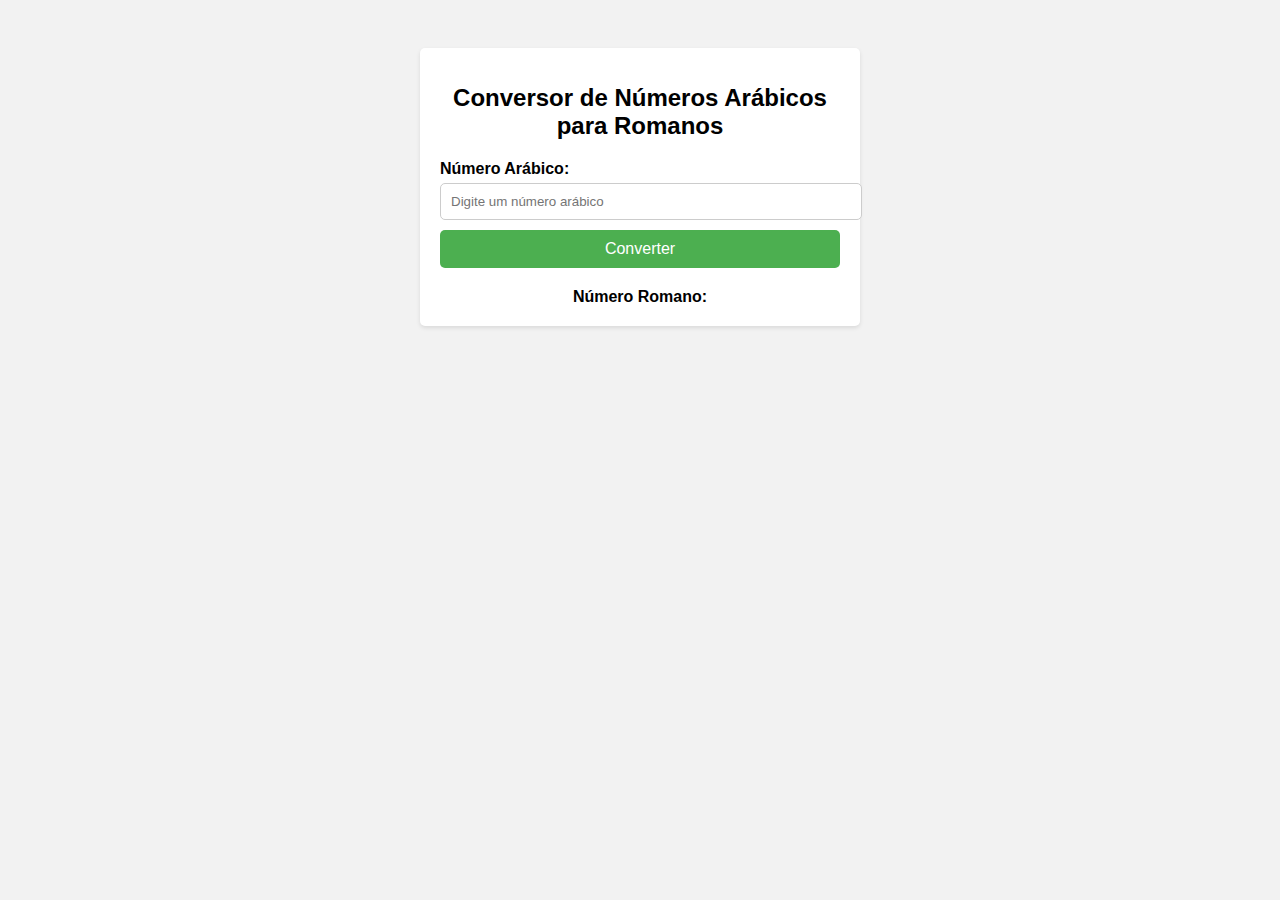
==== jogo-da-vida/index.html @ 0f781f37 "add new commit add jogo da vida" ====
<!DOCTYPE html>
<html>
<head>
  <title>Conversor de Números Arábicos para Romanos</title>
  <link rel="stylesheet" href="style.css" />
</head>
<body>
  <div class="container">
    <h1>Conversor de Números Arábicos para Romanos</h1>

    <div class="input-group">
      <label for="arabic">Número Arábico:</label>
      <input type="number" id="arabic" placeholder="Digite um número arábico">
    </div>

    <button onclick="convert()">Converter</button>

    <div class="result">
      <span class="result-label">Número Romano:</span>
      <span id="roman"></span>
    </div>
  </div>

  <script src="script.js"></script>
</body>
</html>
---- jogo-da-vida/style.css ----
body {
font-family: Arial, sans-serif;
background-color: #f2f2f2;
margin: 0;
padding: 0;
margin-top: 3rem;
}

.container {
  max-width: 400px;
  margin: 0 auto;
  padding: 20px;
  background-color: #fff;
  border-radius: 5px;
  box-shadow: 0 2px 4px rgba(0, 0, 0, 0.1);
  animation: fadeSlideIn 0.5s ease-in-out;
  }

@keyframes fadeSlideIn {
  from {
   opacity: 0;
   transform: translateY(-20px);
  }
  to {
  opacity: 1;
  transform: translateY(0);
  }
}

h1 {
text-align: center;
font-size: 24px;
margin-bottom: 20px;
}

.input-group {
 margin-bottom: 10px;
}

label {
display: block;
margin-bottom: 5px;
font-weight: bold;
}

input[type="number"] {
width: 100%;
padding: 10px;
border: 1px solid #ccc;
border-radius: 5px;
transition: border-color 0.3s ease;
}

input[type="number"]:focus {
outline: none;
border-color: #4caf50;
}

button {
 display: block;
 width: 100%;
 padding: 10px;
 background-color: #4caf50;
 color: #fff;
 border: none;
 border-radius: 5px;
 font-size: 16px;
 cursor: pointer;
 transition: background-color 0.3s ease;
}

button:hover {
background-color: #45a049;
}

.result {
 margin-top: 20px;
 text-align: center;
}
   
 .result-label {
   font-weight: bold;
 }
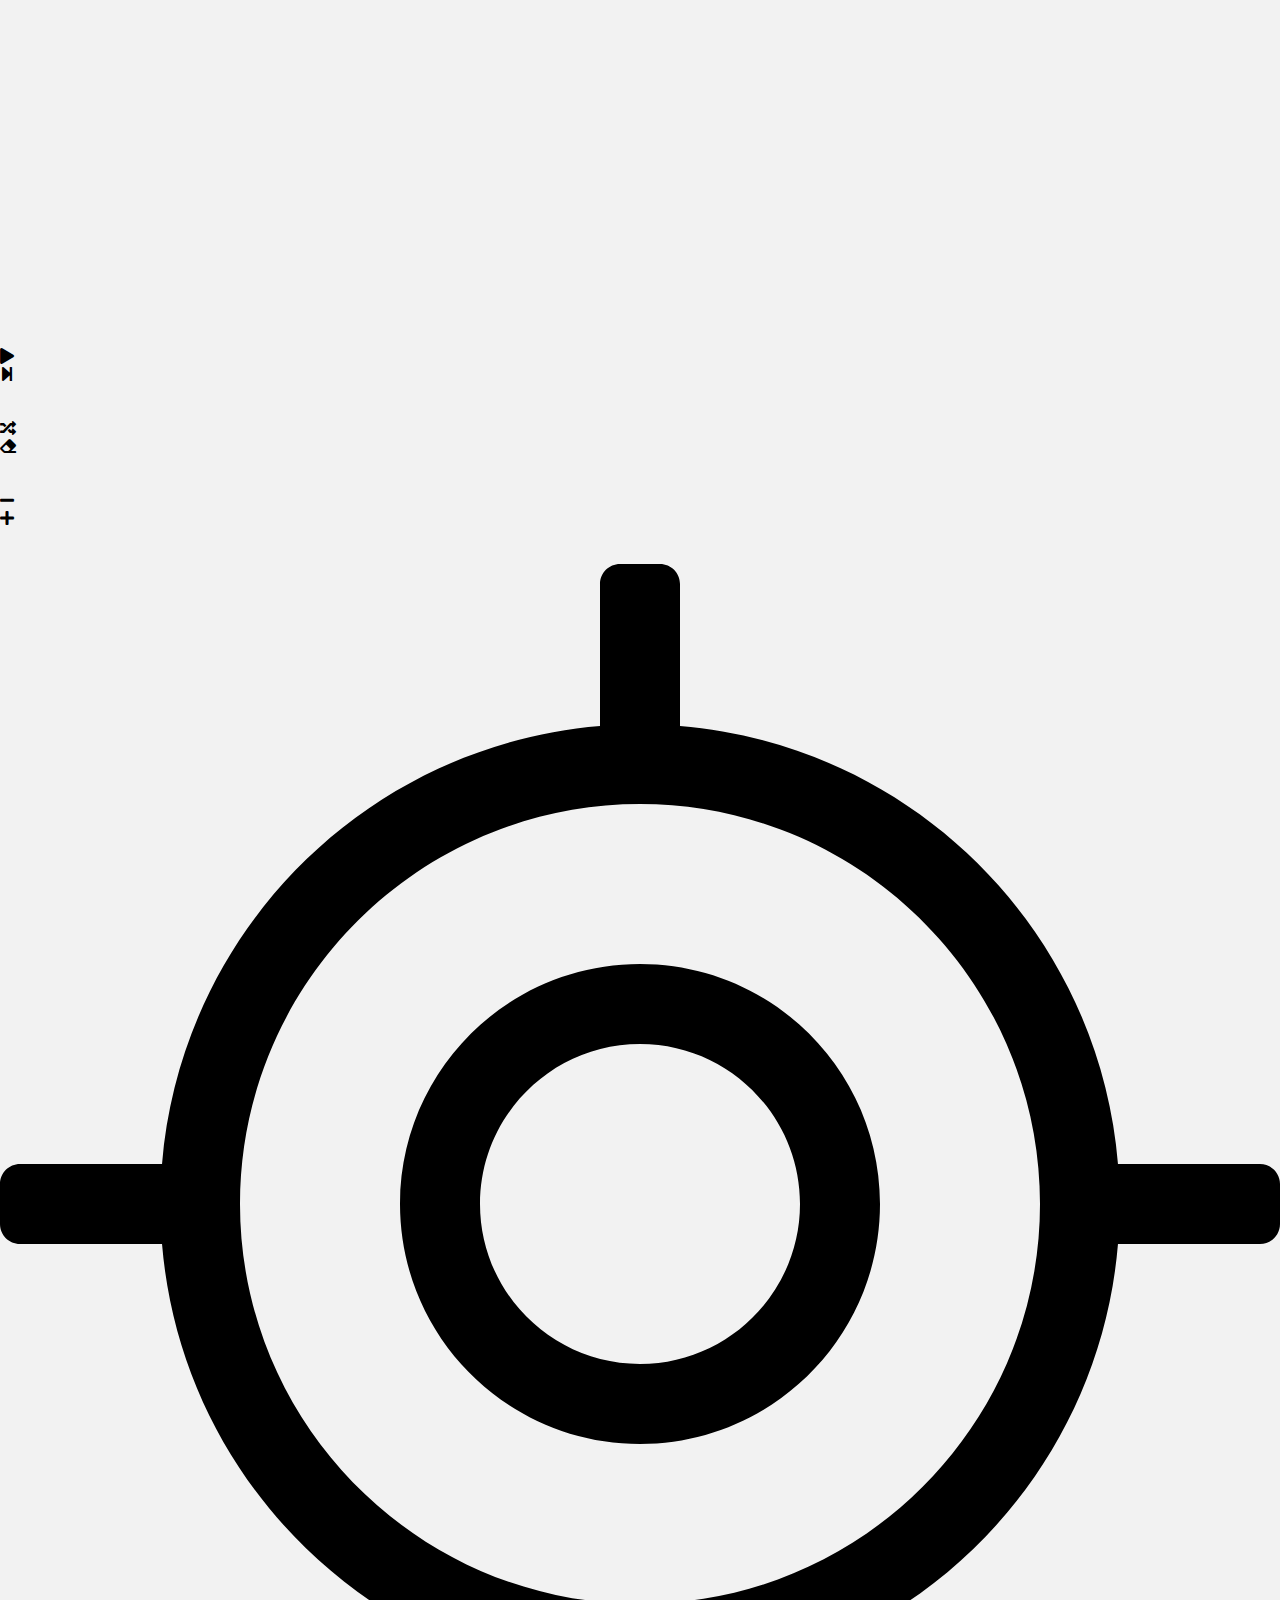
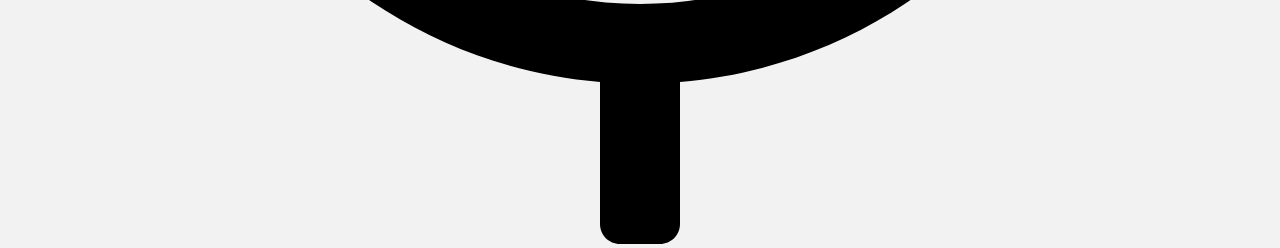
==== commit 5a81c0c8: "add new  index.html" ====
--- a/jogo-da-vida/index.html
+++ b/jogo-da-vida/index.html
@@ -1,26 +1,65 @@
 <!DOCTYPE html>
-<html>
+<html lang="en">
+
 <head>
-  <title>Conversor de Números Arábicos para Romanos</title>
-  <link rel="stylesheet" href="style.css" />
+    <meta charset="UTF-8">
+    <title>Juego de la vida (Conway)</title>
+    <link rel="stylesheet" href="https://cdnjs.cloudflare.com/ajax/libs/font-awesome/5.15.3/css/all.min.css">
+    <!-- CSS (Estilos) -->
+    <link rel="stylesheet" href="style.css"  />
 </head>
+
 <body>
-  <div class="container">
-    <h1>Conversor de Números Arábicos para Romanos</h1>
-
-    <div class="input-group">
-      <label for="arabic">Número Arábico:</label>
-      <input type="number" id="arabic" placeholder="Digite um número arábico">
+    <!-- HTML (Estrutura) -->
+    <div id="contenedor-tablero">
     </div>
 
-    <button onclick="convert()">Converter</button>
+    <div class="contenedor-botones">
 
-    <div class="result">
-      <span class="result-label">Número Romano:</span>
-      <span id="roman"></span>
+        <div class="btn" id="btn1" onclick=" intercambiarReproducción()">
+            <i class="fas fa-play" title="Iniciar cambio de estados"></i>
+        </div>
+
+        <div class="btn" id="btn2">
+            <i class="fas fa-step-forward" onclick="siguienteEstado()" title="Siguiente estado"></i>
+        </div>
+
+        <br>
+        <br>
+
+        <div class="btn" id="btn4" onclick="randomizar()" title="Aleatorio">
+            <i class="fas fa-random"></i>
+        </div>
+
+        <div class="btn" id="btn3" onclick="limpiar()" title="Limpiar">
+            <i class="fas fa-eraser"></i>
+        </div>
+
+        <br>
+        <br>
+
+        <div class="btn" id="btn5" onclick="minus()" title="Alejarse">
+            <i class="fas fa-minus"></i>
+        </div>
+
+        <div class="btn" id="btn6" onclick="plus()" title="Acercarse">
+            <i class="fas fa-plus"></i>
+        </div>
+
+        <br><br>
+
+        <div class="btn" id="btn7" onclick="centrar()" title="centrar">
+       <!-- Svg           -->
+            <svg aria-hidden="true" focusable="false" data-prefix="fal" data-icon="location" role="img" xmlns="http://www.w3.org/2000/svg" viewBox="0 0 512 512" class="svg-inline--fa fa-location fa-w-16 fa-2x"><path fill="currentColor" d="M504 240h-56.81C439.48 146.76 365.24 72.52 272 64.81V8c0-4.42-3.58-8-8-8h-16c-4.42 0-8 3.58-8 8v56.81C146.76 72.52 72.52 146.76 64.81 240H8c-4.42 0-8 3.58-8 8v16c0 4.42 3.58 8 8 8h56.81c7.71 93.24 81.95 167.48 175.19 175.19V504c0 4.42 3.58 8 8 8h16c4.42 0 8-3.58 8-8v-56.81c93.24-7.71 167.48-81.95 175.19-175.19H504c4.42 0 8-3.58 8-8v-16c0-4.42-3.58-8-8-8zM256 416c-88.22 0-160-71.78-160-160S167.78 96 256 96s160 71.78 160 160-71.78 160-160 160zm0-256c-53.02 0-96 42.98-96 96s42.98 96 96 96 96-42.98 96-96-42.98-96-96-96zm0 160c-35.29 0-64-28.71-64-64s28.71-64 64-64 64 28.71 64 64-28.71 64-64 64z" class=""></path></svg>
+        </div>
+
     </div>
-  </div>
 
-  <script src="script.js"></script>
+    <!-- JS (Lógica) -->
+    <script src="script.js"></script>
+
 </body>
+
 </html>
+
+ 
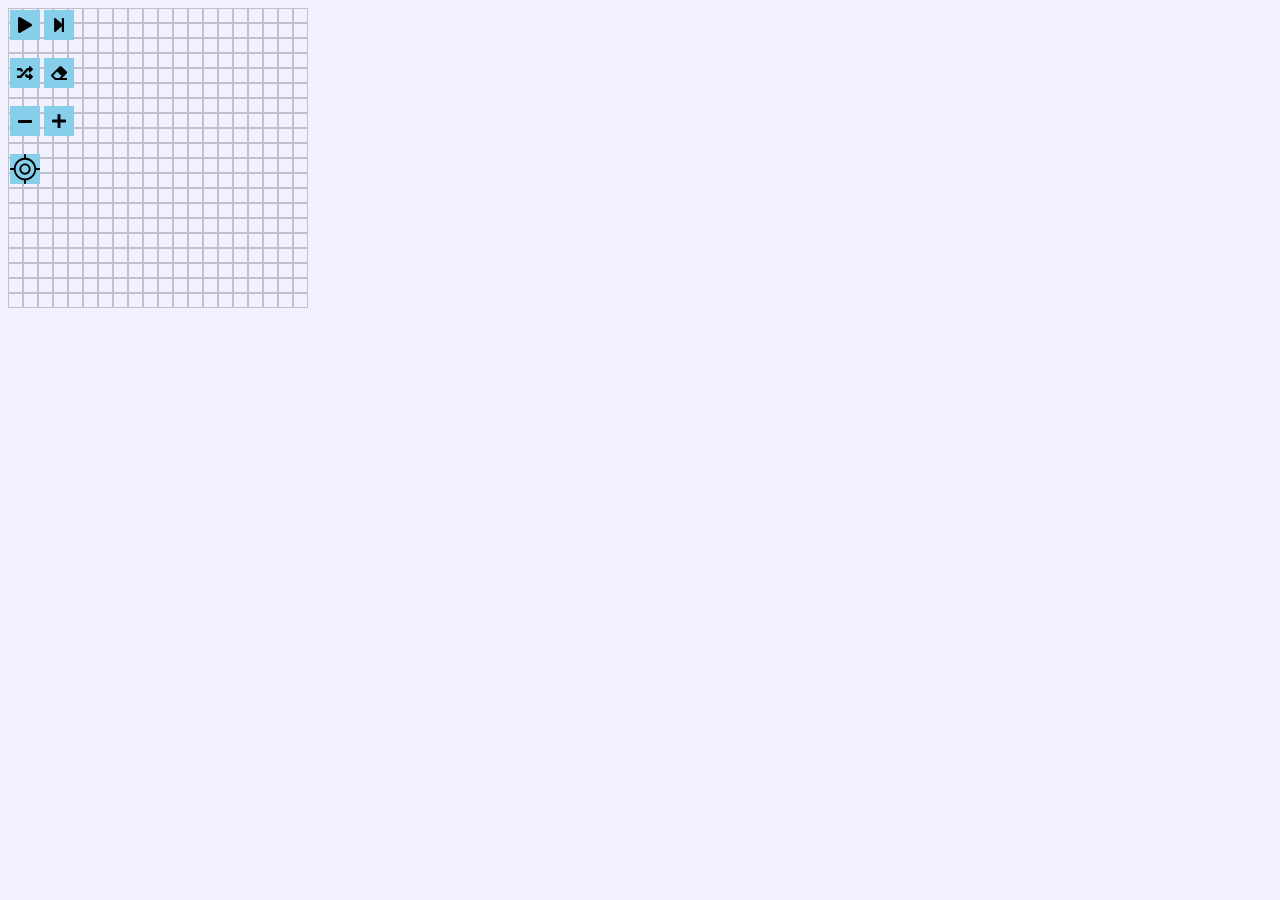
==== commit 2b24c709: "Update index.html" ====
--- a/jogo-da-vida/index.html
+++ b/jogo-da-vida/index.html
@@ -3,7 +3,7 @@
 
 <head>
     <meta charset="UTF-8">
-    <title>Juego de la vida (Conway)</title>
+    <title>Jogo da vida</title>
     <link rel="stylesheet" href="https://cdnjs.cloudflare.com/ajax/libs/font-awesome/5.15.3/css/all.min.css">
     <!-- CSS (Estilos) -->
     <link rel="stylesheet" href="style.css"  />
--- a/jogo-da-vida/style.css
+++ b/jogo-da-vida/style.css
@@ -1,83 +1,37 @@
-body {
-font-family: Arial, sans-serif;
-background-color: #f2f2f2;
-margin: 0;
-padding: 0;
-margin-top: 3rem;
+* {
+transition: all 0s;
 }
 
-.container {
-  max-width: 400px;
-  margin: 0 auto;
-  padding: 20px;
-  background-color: #fff;
-  border-radius: 5px;
-  box-shadow: 0 2px 4px rgba(0, 0, 0, 0.1);
-  animation: fadeSlideIn 0.5s ease-in-out;
-  }
-
-@keyframes fadeSlideIn {
-  from {
-   opacity: 0;
-   transform: translateY(-20px);
-  }
-  to {
-  opacity: 1;
-  transform: translateY(0);
-  }
+ html {
+ scroll-behavior: smooth;
 }
 
-h1 {
-text-align: center;
-font-size: 24px;
-margin-bottom: 20px;
+body {
+ background: #f0f0ff;
 }
 
-.input-group {
- margin-bottom: 10px;
+td {
+ border: rgba(0, 0, 0, 0.2) solid 1px;
+ }
+
+.contenedor-botones {
+ position: fixed;
+ top: 10px;
+ left: 10px;
 }
 
-label {
-display: block;
-margin-bottom: 5px;
-font-weight: bold;
+.btn {
+cursor: pointer;
+background: skyblue;
+display: inline block;
+width: 30px;
+height: 30px;
+display: inline-flex;
+justify-content: center;
+align-items: center;
 }
 
-input[type="number"] {
-width: 100%;
-padding: 10px;
-border: 1px solid #ccc;
-border-radius: 5px;
-transition: border-color 0.3s ease;
+.btn:hover {
+ background: black;
+ color: white;
 }
-
-input[type="number"]:focus {
-outline: none;
-border-color: #4caf50;
-}
-
-button {
- display: block;
- width: 100%;
- padding: 10px;
- background-color: #4caf50;
- color: #fff;
- border: none;
- border-radius: 5px;
- font-size: 16px;
- cursor: pointer;
- transition: background-color 0.3s ease;
-}
-
-button:hover {
-background-color: #45a049;
-}
-
-.result {
- margin-top: 20px;
- text-align: center;
-}
-   
- .result-label {
-   font-weight: bold;
- }